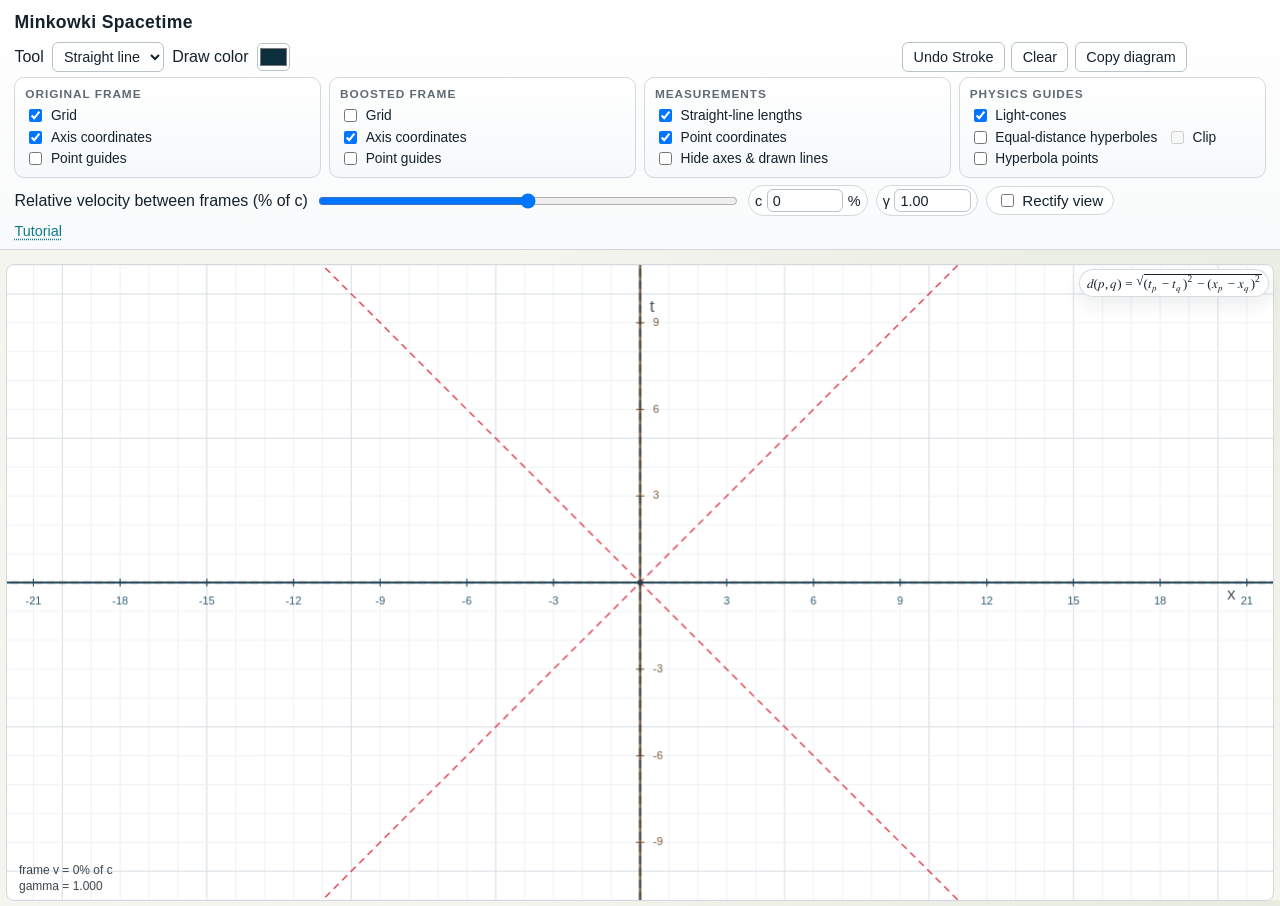
==== Minkowski/index.html @ 8d0234dc "update" ====
<!doctype html>
<html lang="en">
<head>
  <meta charset="UTF-8" />
  <meta name="viewport" content="width=device-width, initial-scale=1.0" />
  <title>Minkowki Spacetime</title>
  <link rel="stylesheet" href="styles.css" />
</head>
<body>
  <div class="app">
    <header class="controls">
      <h1>Minkowki Spacetime</h1>
      <div class="row">
        <label for="drawTool">Tool</label>
        <select id="drawTool">
          <option value="point">Point</option>
          <option value="line" selected>Straight line</option>
          <option value="eraser">Eraser</option>
        </select>
        <label for="strokeColor">Draw color</label>
        <input id="strokeColor" type="color" value="#0d2e3c" />
        <div class="actions">
          <button id="undo" type="button">Undo Stroke</button>
          <button id="clear" type="button">Clear</button>
          <button id="copyDiagram" type="button">Copy diagram</button>
          <span id="copyDiagramStatus" class="action-status" aria-live="polite"></span>
        </div>
      </div>
      <div class="toggle-groups">
        <section class="toggle-panel">
          <h2 class="panel-title">Original Frame</h2>
          <label class="check">
            <input id="showReferenceGrid" type="checkbox" checked />
            Grid
          </label>
          <label class="check">
            <input id="showReferenceAxisCoordinates" type="checkbox" checked />
            Axis coordinates
          </label>
          <label class="check">
            <input id="showReferencePointGuides" type="checkbox" />
            Point guides
          </label>
        </section>
        <section class="toggle-panel">
          <h2 class="panel-title">Boosted Frame</h2>
          <label class="check">
            <input id="showBoostedGrid" type="checkbox" />
            Grid
          </label>
          <label class="check">
            <input id="showAxisCoordinates" type="checkbox" checked />
            Axis coordinates
          </label>
          <label class="check">
            <input id="showBoostedPointGuides" type="checkbox" />
            Point guides
          </label>
        </section>
        <section class="toggle-panel">
          <h2 class="panel-title">Measurements</h2>
          <label class="check">
            <input id="showLineLengths" type="checkbox" checked />
            Straight-line lengths
          </label>
          <label class="check">
            <input id="showPointCoordinates" type="checkbox" checked />
            Point coordinates
          </label>
          <label class="check">
            <input id="hideAxesAndLines" type="checkbox" />
            Hide axes &amp; drawn lines
          </label>
        </section>
        <section class="toggle-panel">
          <h2 class="panel-title">Physics Guides</h2>
          <label class="check">
            <input id="showLightCones" type="checkbox" checked />
            Light-cones
          </label>
          <div class="inline-check-row">
            <label class="check">
              <input id="showHyperboles" type="checkbox" />
              Equal-distance hyperboles
            </label>
            <label id="hyperbolaClipLabel" class="check" hidden>
              <input id="clipToHyperbolae" type="checkbox" />
              Clip
            </label>
          </div>
          <label class="check">
            <input id="showHyperbolaPoints" type="checkbox" />
            Hyperbola points
          </label>
        </section>
      </div>
      <div class="row">
        <label for="beta">Relative velocity between frames (% of c)</label>
        <input id="beta" type="range" min="-0.99" max="0.99" step="0.01" value="0" />
        <label class="inline-number" for="betaValue">
          <span>c</span>
          <input id="betaValue" type="number" min="-99" max="99" step="1" value="0" />
          <span>%</span>
        </label>
        <label class="inline-number" for="gammaValue">
          <span>γ</span>
          <input id="gammaValue" type="number" min="1" step="0.01" value="1.00" />
        </label>
        <label class="check slider-toggle" for="rectifyView">
          <input id="rectifyView" type="checkbox" />
          Rectify view
        </label>
      </div>
      <div id="rectifyRow" class="row" hidden>
        <label for="rectifyAmount">Rectification</label>
        <input id="rectifyAmount" type="range" min="0" max="1" step="0.01" value="0" />
        <span id="rectifyValue">0%</span>
      </div>
      <div class="tutorial-popover">
        <button
          id="tutorialTrigger"
          type="button"
          class="tutorial-trigger"
          aria-describedby="tutorialPanel"
          aria-expanded="false"
        >
          Tutorial
        </button>
        <p id="tutorialPanel" class="hint tutorial-panel" role="note" hidden>
          Use Point to drop an event marker. Use Straight line by click-dragging.
          Use Eraser to remove shapes by click or drag.
          Hold Option while placing points or drawing lines to bypass grid snapping.
          Use Shift+drag to reposition existing geometry.
          Rectify view slides the page rendering from reference-orthogonal to boosted-orthogonal without changing the relative velocity.
          With Equal-distance hyperboles on, Clip snaps line endpoints to the nearest displayed hyperbola.
          Hyperbola points mark sample events on the equal-distance curves and light cones.
          Hide axes &amp; drawn lines temporarily clears the frame axes and user-drawn line segments without deleting them.
        </p>
      </div>
    </header>
    <main class="canvas-wrap">
      <canvas id="diagram"></canvas>
      <div class="formula-badge" aria-label="Minkowski interval reminder">
        <math xmlns="http://www.w3.org/1998/Math/MathML" display="inline" aria-label="d of p comma q equals the square root of t sub p minus t sub q squared minus x sub p minus x sub q squared">
          <mi>d</mi>
          <mo stretchy="false">(</mo>
          <mi>p</mi>
          <mo>,</mo>
          <mi>q</mi>
          <mo stretchy="false">)</mo>
          <mo>=</mo>
          <msqrt>
            <mrow>
              <msup>
                <mrow>
                  <mo>(</mo>
                  <msub>
                    <mi>t</mi>
                    <mi>p</mi>
                  </msub>
                  <mo>&#x2212;</mo>
                  <msub>
                    <mi>t</mi>
                    <mi>q</mi>
                  </msub>
                  <mo>)</mo>
                </mrow>
                <mn>2</mn>
              </msup>
              <mo>&#x2212;</mo>
              <msup>
                <mrow>
                  <mo>(</mo>
                  <msub>
                    <mi>x</mi>
                    <mi>p</mi>
                  </msub>
                  <mo>&#x2212;</mo>
                  <msub>
                    <mi>x</mi>
                    <mi>q</mi>
                  </msub>
                  <mo>)</mo>
                </mrow>
                <mn>2</mn>
              </msup>
            </mrow>
          </msqrt>
        </math>
      </div>
    </main>
  </div>
  <script src="app.js"></script>
</body>
</html>
---- Minkowski/styles.css ----
:root {
  --bg: #f4f5ef;
  --panel: #ffffff;
  --ink: #14222d;
  --muted: #5f6b74;
  --line: #d2d8dd;
  --accent: #0d7a8d;
}

* {
  box-sizing: border-box;
}

html, body {
  margin: 0;
  height: 100%;
}

body {
  font-family: "IBM Plex Sans", "Segoe UI", Tahoma, sans-serif;
  background: radial-gradient(circle at top right, #e7ebe0, var(--bg) 55%);
  color: var(--ink);
}

.app {
  display: flex;
  flex-direction: column;
  min-height: 100%;
  gap: 0.5rem;
}

.controls {
  padding: 0.72rem 0.9rem 0.1rem;
  background: linear-gradient(180deg, #ffffff, #f9fafb);
  border-bottom: 1px solid var(--line);
}

.controls h1 {
  margin: 0 0 0.6rem;
  font-size: 1.1rem;
  letter-spacing: 0.02em;
}

.row {
  display: flex;
  align-items: center;
  flex-wrap: wrap;
  gap: 0.5rem;
  margin-bottom: 0.35rem;
}

.row[hidden] {
  display: none !important;
}

.actions {
  display: flex;
  align-items: center;
  gap: 0.4rem;
  margin-left: auto;
  flex-wrap: wrap;
}

.action-status {
  min-width: 4.5rem;
  color: var(--muted);
  font-size: 0.82rem;
}

.action-status.error {
  color: #b33b42;
}

input[type="range"] {
  width: min(420px, 72vw);
}

input[type="color"] {
  width: 2.1rem;
  height: 1.8rem;
  padding: 0;
  border: 1px solid #b8c2c9;
  border-radius: 5px;
  background: #ffffff;
  cursor: pointer;
}

select {
  border: 1px solid #b8c2c9;
  border-radius: 6px;
  background: #ffffff;
  color: var(--ink);
  font-size: 0.9rem;
  padding: 0.3rem 0.45rem;
}

.check {
  display: inline-flex;
  align-items: center;
  gap: 0.35rem;
  font-size: 0.95rem;
}

.slider-toggle {
  padding: 0.24rem 0.58rem;
  border: 1px solid var(--line);
  border-radius: 999px;
  background: rgba(255, 255, 255, 0.9);
}

.inline-number {
  display: inline-flex;
  align-items: center;
  gap: 0.28rem;
  padding: 0.18rem 0.38rem;
  border: 1px solid var(--line);
  border-radius: 999px;
  background: rgba(255, 255, 255, 0.9);
  font-size: 0.9rem;
}

.inline-number input {
  width: 4.8rem;
  border: 1px solid #b8c2c9;
  border-radius: 6px;
  background: #ffffff;
  color: var(--ink);
  font: inherit;
  padding: 0.18rem 0.32rem;
}

.toggle-groups {
  display: grid;
  grid-template-columns: repeat(auto-fit, minmax(210px, 1fr));
  gap: 0.5rem;
  margin-bottom: 0.4rem;
}

.toggle-panel {
  padding: 0.52rem 0.62rem 0.56rem;
  border: 1px solid var(--line);
  border-radius: 10px;
  background: linear-gradient(180deg, rgba(255, 255, 255, 0.96), rgba(245, 248, 250, 0.92));
  box-shadow: 0 1px 0 rgba(20, 34, 45, 0.02);
}

.panel-title {
  margin: 0 0 0.32rem;
  font-size: 0.74rem;
  letter-spacing: 0.08em;
  text-transform: uppercase;
  color: var(--muted);
}

.toggle-panel .check {
  display: flex;
  margin-bottom: 0.18rem;
  font-size: 0.86rem;
}

.toggle-panel .check:last-of-type {
  margin-bottom: 0;
}

.inline-check-row {
  display: flex;
  align-items: center;
  gap: 0.6rem;
  margin-bottom: 0.18rem;
  flex-wrap: nowrap;
}

.inline-check-row .check {
  margin-bottom: 0;
  flex: 0 0 auto;
}

button {
  border: 1px solid #b8c2c9;
  background: white;
  color: var(--ink);
  border-radius: 6px;
  padding: 0.35rem 0.65rem;
  font-size: 0.9rem;
  cursor: pointer;
}

button:hover {
  background: #f2f6f8;
}

.hint {
  margin: 0 0 0.5rem;
  color: var(--muted);
  font-size: 0.9rem;
}

.tutorial-popover {
  position: relative;
  display: inline-flex;
  align-items: flex-start;
  margin-bottom: 0.5rem;
}

.tutorial-trigger {
  border: none;
  background: none;
  color: var(--accent);
  padding: 0;
  font: inherit;
  font-size: 0.9rem;
  text-decoration: underline dotted;
  text-underline-offset: 0.16rem;
}

.tutorial-trigger:hover {
  background: none;
  color: #085f6f;
}

.tutorial-trigger:focus-visible {
  outline: 2px solid rgba(13, 122, 141, 0.3);
  outline-offset: 2px;
  border-radius: 4px;
}

.tutorial-panel {
  position: absolute;
  top: calc(100% + 0.35rem);
  left: 0;
  width: min(42rem, calc(100vw - 2rem));
  margin: 0;
  padding: 0.65rem 0.75rem;
  border: 1px solid var(--line);
  border-radius: 10px;
  background: rgba(255, 255, 255, 0.97);
  box-shadow: 0 12px 24px rgba(20, 34, 45, 0.12);
  line-height: 1.45;
  opacity: 0;
  visibility: hidden;
  transform: translateY(-4px);
  transition: opacity 120ms ease, transform 120ms ease, visibility 120ms ease;
  pointer-events: none;
  z-index: 4;
}

.tutorial-panel[hidden] {
  display: none !important;
}

.tutorial-popover.is-open .tutorial-panel {
  opacity: 1;
  visibility: visible;
  transform: translateY(0);
  pointer-events: auto;
}

@media (max-width: 720px) {
  .actions {
    width: 100%;
    margin-left: 0;
  }
}

.canvas-wrap {
  flex: 1;
  min-height: 420px;
  padding: 0.4rem;
  position: relative;
}

#diagram {
  width: 100%;
  height: 100%;
  display: block;
  border: 1px solid var(--line);
  border-radius: 8px;
  background: white;
  touch-action: none;
}

.formula-badge {
  position: absolute;
  top: 0.7rem;
  right: 0.7rem;
  display: inline-flex;
  align-items: center;
  padding: 0.2rem 0.38rem;
  border: 1px solid rgba(210, 216, 221, 0.9);
  border-radius: 999px;
  background: rgba(255, 255, 255, 0.9);
  box-shadow: 0 8px 18px rgba(20, 34, 45, 0.08);
  color: var(--ink);
  font-size: 0.64rem;
  line-height: 1;
  pointer-events: none;
  backdrop-filter: blur(4px);
  z-index: 2;
}

.formula-badge math {
  font-size: 0.82rem;
  line-height: 1;
}

.formula-badge math mi,
.formula-badge math mn,
.formula-badge math mo {
  color: var(--ink);
}
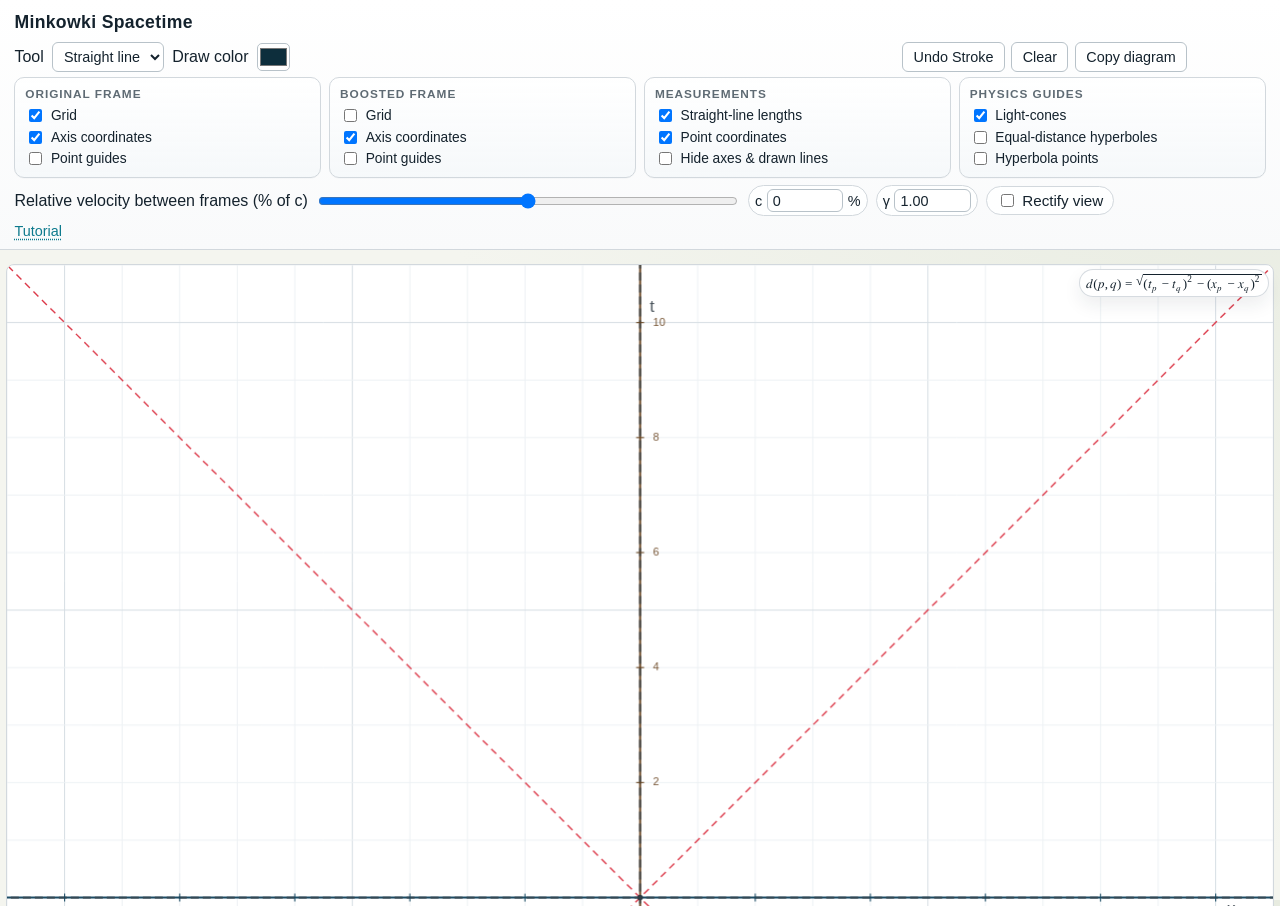
==== commit 71a96a30: "update" ====
--- a/Minkowski/index.html
+++ b/Minkowski/index.html
@@ -83,7 +83,7 @@
               <input id="showHyperboles" type="checkbox" />
               Equal-distance hyperboles
             </label>
-            <label id="hyperbolaClipLabel" class="check" hidden>
+            <label id="hyperbolaClipLabel" class="check clip-toggle is-hidden" aria-hidden="true">
               <input id="clipToHyperbolae" type="checkbox" />
               Clip
             </label>
--- a/Minkowski/styles.css
+++ b/Minkowski/styles.css
@@ -173,6 +173,13 @@
 .inline-check-row .check {
   margin-bottom: 0;
   flex: 0 0 auto;
+  display: inline-flex !important;
+  width: auto !important;
+  white-space: nowrap;
+}
+
+.clip-toggle.is-hidden {
+  display: none !important;
 }
 
 button {
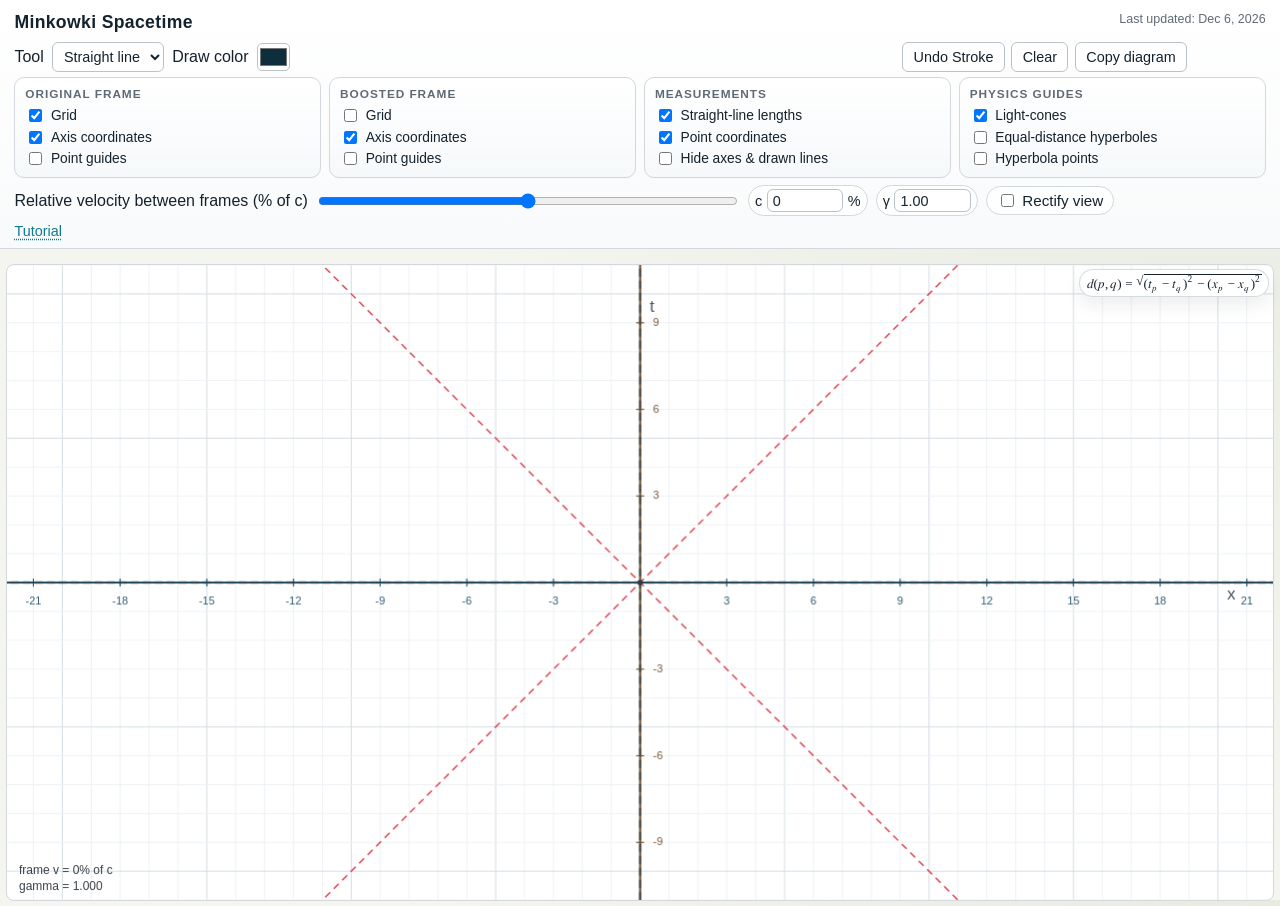
==== commit 44c4fab1: "update" ====
--- a/Minkowski/index.html
+++ b/Minkowski/index.html
@@ -10,6 +10,7 @@
   <div class="app">
     <header class="controls">
       <h1>Minkowki Spacetime</h1>
+      <div id="lastUpdated" class="last-updated" aria-live="polite"></div>
       <div class="row">
         <label for="drawTool">Tool</label>
         <select id="drawTool">
@@ -121,6 +122,7 @@
           id="tutorialTrigger"
           type="button"
           class="tutorial-trigger"
+          aria-controls="tutorialPanel"
           aria-describedby="tutorialPanel"
           aria-expanded="false"
         >
--- a/Minkowski/styles.css
+++ b/Minkowski/styles.css
@@ -30,6 +30,7 @@
 }
 
 .controls {
+  position: relative;
   padding: 0.72rem 0.9rem 0.1rem;
   background: linear-gradient(180deg, #ffffff, #f9fafb);
   border-bottom: 1px solid var(--line);
@@ -39,6 +40,17 @@
   margin: 0 0 0.6rem;
   font-size: 1.1rem;
   letter-spacing: 0.02em;
+}
+
+.last-updated {
+  position: absolute;
+  top: 0.76rem;
+  right: 0.9rem;
+  color: var(--muted);
+  font-size: 0.78rem;
+  line-height: 1.2;
+  text-align: right;
+  pointer-events: none;
 }
 
 .row {
@@ -204,12 +216,18 @@
 
 .tutorial-popover {
   position: relative;
-  display: inline-flex;
+  display: inline-flex !important;
   align-items: flex-start;
-  margin-bottom: 0.5rem;
+  margin-bottom: 0.15rem;
+  padding-bottom: 0.35rem;
+  z-index: 5;
+  pointer-events: auto !important;
 }
 
 .tutorial-trigger {
+  display: inline-block !important;
+  position: relative;
+  z-index: 6;
   border: none;
   background: none;
   color: var(--accent);
@@ -218,6 +236,10 @@
   font-size: 0.9rem;
   text-decoration: underline dotted;
   text-underline-offset: 0.16rem;
+  appearance: none;
+  -webkit-appearance: none;
+  pointer-events: auto !important;
+  user-select: none;
 }
 
 .tutorial-trigger:hover {
@@ -233,7 +255,7 @@
 
 .tutorial-panel {
   position: absolute;
-  top: calc(100% + 0.35rem);
+  top: 100%;
   left: 0;
   width: min(42rem, calc(100vw - 2rem));
   margin: 0;
@@ -248,7 +270,7 @@
   transform: translateY(-4px);
   transition: opacity 120ms ease, transform 120ms ease, visibility 120ms ease;
   pointer-events: none;
-  z-index: 4;
+  z-index: 7;
 }
 
 .tutorial-panel[hidden] {
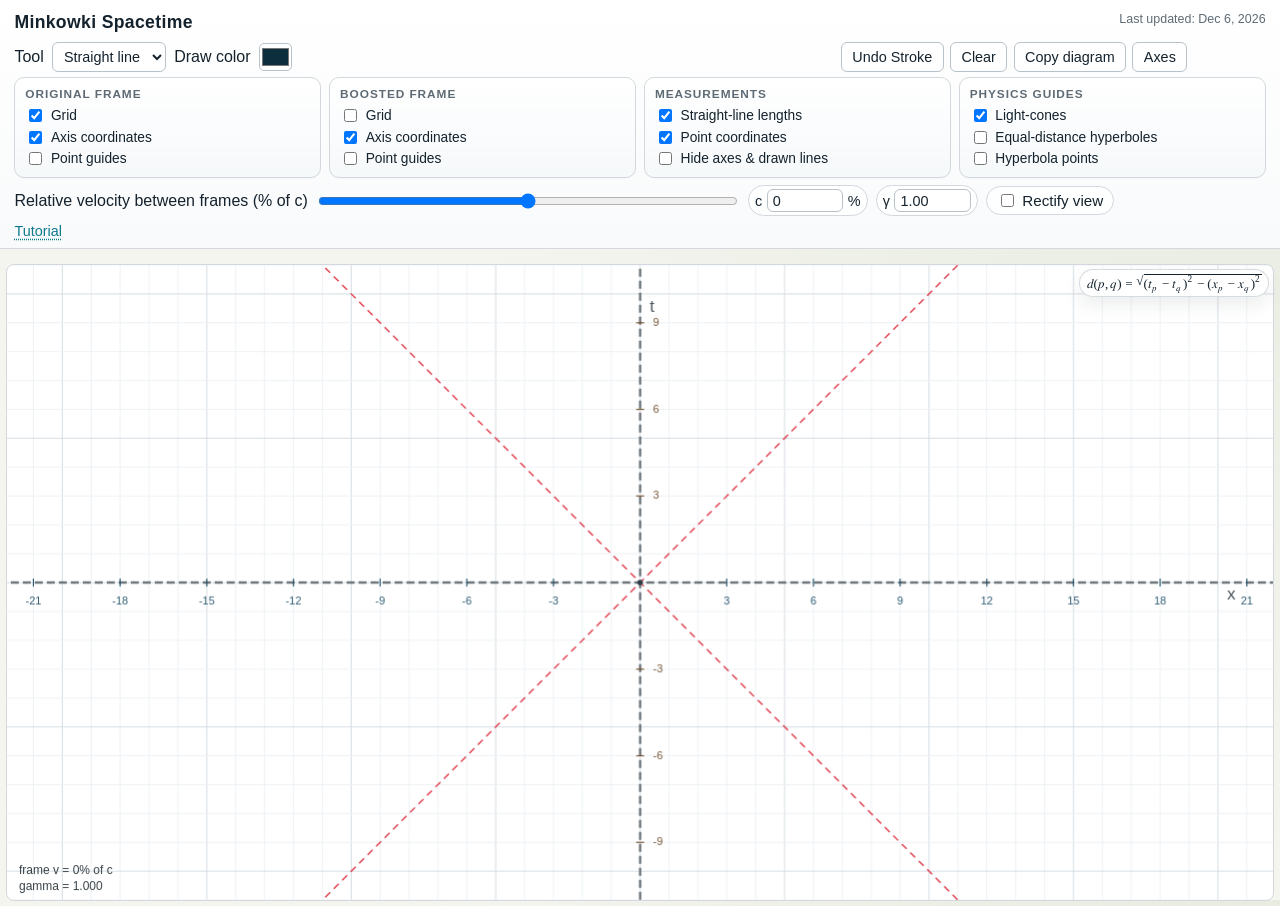
==== commit 9b27f2b3: "update" ====
--- a/Minkowski/index.html
+++ b/Minkowski/index.html
@@ -16,6 +16,7 @@
         <select id="drawTool">
           <option value="point">Point</option>
           <option value="line" selected>Straight line</option>
+          <option value="move">Move object</option>
           <option value="eraser">Eraser</option>
         </select>
         <label for="strokeColor">Draw color</label>
@@ -24,8 +25,54 @@
           <button id="undo" type="button">Undo Stroke</button>
           <button id="clear" type="button">Clear</button>
           <button id="copyDiagram" type="button">Copy diagram</button>
+          <button id="axisVisibilityButton" type="button" aria-expanded="false">Axes</button>
           <span id="copyDiagramStatus" class="action-status" aria-live="polite"></span>
         </div>
+      </div>
+      <div id="copyDiagramPopover" class="copy-diagram-popover" hidden>
+        <span class="copy-diagram-title">Crop for copied diagram</span>
+        <label class="copy-range-field" for="copyXMin">
+          <span>x min</span>
+          <input id="copyXMin" type="number" step="0.1" />
+        </label>
+        <label class="copy-range-field" for="copyXMax">
+          <span>x max</span>
+          <input id="copyXMax" type="number" step="0.1" />
+        </label>
+        <label class="copy-range-field" for="copyTMin">
+          <span>t min</span>
+          <input id="copyTMin" type="number" step="0.1" />
+        </label>
+        <label class="copy-range-field" for="copyTMax">
+          <span>t max</span>
+          <input id="copyTMax" type="number" step="0.1" />
+        </label>
+        <div class="copy-diagram-actions">
+          <button id="confirmCopyDiagram" type="button">Copy to clipboard</button>
+          <button id="cancelCopyDiagram" type="button">Cancel</button>
+        </div>
+      </div>
+      <div id="axisVisibilityPopover" class="copy-diagram-popover axis-visibility-popover" hidden>
+        <span class="copy-diagram-title">Axis visibility</span>
+        <label class="check" for="axisHideLineMode">
+          <input id="axisHideLineMode" type="checkbox" />
+          Click axes to hide
+        </label>
+        <label class="check" for="axisHideLabelMode">
+          <input id="axisHideLabelMode" type="checkbox" />
+          Click labels to hide
+        </label>
+        <label class="copy-range-field axis-grid-filter" for="gridParallelAxis">
+          <span>Grid lines parallel to</span>
+          <select id="gridParallelAxis">
+            <option value="all">All visible axes</option>
+            <option value="referenceX">x</option>
+            <option value="referenceT">t</option>
+            <option value="boostedX">x'</option>
+            <option value="boostedT">t'</option>
+          </select>
+        </label>
+        <button id="resetAxisVisibility" type="button">Show all</button>
       </div>
       <div class="toggle-groups">
         <section class="toggle-panel">
@@ -89,6 +136,15 @@
               Clip
             </label>
           </div>
+          <label
+            id="hyperbolaSpacingLabel"
+            class="copy-range-field hyperbola-spacing is-hidden"
+            for="hyperbolaSpacing"
+            aria-hidden="true"
+          >
+            <span>Spacing</span>
+            <input id="hyperbolaSpacing" type="number" min="1" max="21" step="1" value="2" />
+          </label>
           <label class="check">
             <input id="showHyperbolaPoints" type="checkbox" />
             Hyperbola points
@@ -130,11 +186,14 @@
         </button>
         <p id="tutorialPanel" class="hint tutorial-panel" role="note" hidden>
           Use Point to drop an event marker. Use Straight line by click-dragging.
+          Use Move object to grab existing geometry and drag it elsewhere.
           Use Eraser to remove shapes by click or drag.
+          Use Axes to temporarily hide individual axis lines or labels by clicking on them, or to show only grid lines parallel to one chosen axis.
           Hold Option while placing points or drawing lines to bypass grid snapping.
-          Use Shift+drag to reposition existing geometry.
+          Shift+drag still repositions existing geometry as a shortcut.
           Rectify view slides the page rendering from reference-orthogonal to boosted-orthogonal without changing the relative velocity.
           With Equal-distance hyperboles on, Clip snaps line endpoints to the nearest displayed hyperbola.
+          Use the hyperbola spacing box to choose how densely those equal-distance curves are drawn.
           Hyperbola points mark sample events on the equal-distance curves and light cones.
           Hide axes &amp; drawn lines temporarily clears the frame axes and user-drawn line segments without deleting them.
         </p>
--- a/Minkowski/styles.css
+++ b/Minkowski/styles.css
@@ -83,6 +83,77 @@
   color: #b33b42;
 }
 
+.copy-diagram-popover {
+  display: flex;
+  align-items: end;
+  flex-wrap: wrap;
+  gap: 0.5rem 0.7rem;
+  margin: -0.05rem 0 0.45rem;
+  padding: 0.55rem 0.65rem;
+  border: 1px solid var(--line);
+  border-radius: 10px;
+  background: rgba(255, 255, 255, 0.94);
+  box-shadow: 0 8px 18px rgba(20, 34, 45, 0.06);
+}
+
+.copy-diagram-popover[hidden] {
+  display: none !important;
+}
+
+.copy-diagram-title {
+  color: var(--muted);
+  font-size: 0.8rem;
+  letter-spacing: 0.04em;
+  text-transform: uppercase;
+  margin-right: 0.2rem;
+}
+
+.copy-range-field {
+  display: inline-flex;
+  align-items: center;
+  gap: 0.35rem;
+  font-size: 0.86rem;
+  white-space: nowrap;
+}
+
+.copy-range-field input {
+  width: 5.3rem;
+  border: 1px solid #b8c2c9;
+  border-radius: 6px;
+  background: #ffffff;
+  color: var(--ink);
+  font: inherit;
+  padding: 0.22rem 0.34rem;
+}
+
+.copy-diagram-actions {
+  display: inline-flex;
+  align-items: center;
+  gap: 0.45rem;
+  margin-left: auto;
+}
+
+.axis-visibility-popover {
+  gap: 0.5rem 0.9rem;
+}
+
+.axis-visibility-popover .check {
+  display: inline-flex;
+  width: auto;
+  margin-bottom: 0;
+  white-space: nowrap;
+}
+
+.axis-visibility-popover .axis-grid-filter {
+  display: inline-flex;
+  width: auto;
+  white-space: nowrap;
+}
+
+.axis-visibility-popover .axis-grid-filter select {
+  min-width: 8.8rem;
+}
+
 input[type="range"] {
   width: min(420px, 72vw);
 }
@@ -191,6 +262,18 @@
 }
 
 .clip-toggle.is-hidden {
+  display: none !important;
+}
+
+.hyperbola-spacing {
+  margin-bottom: 0.18rem;
+}
+
+.hyperbola-spacing input {
+  width: 4.1rem;
+}
+
+.hyperbola-spacing.is-hidden {
   display: none !important;
 }
 
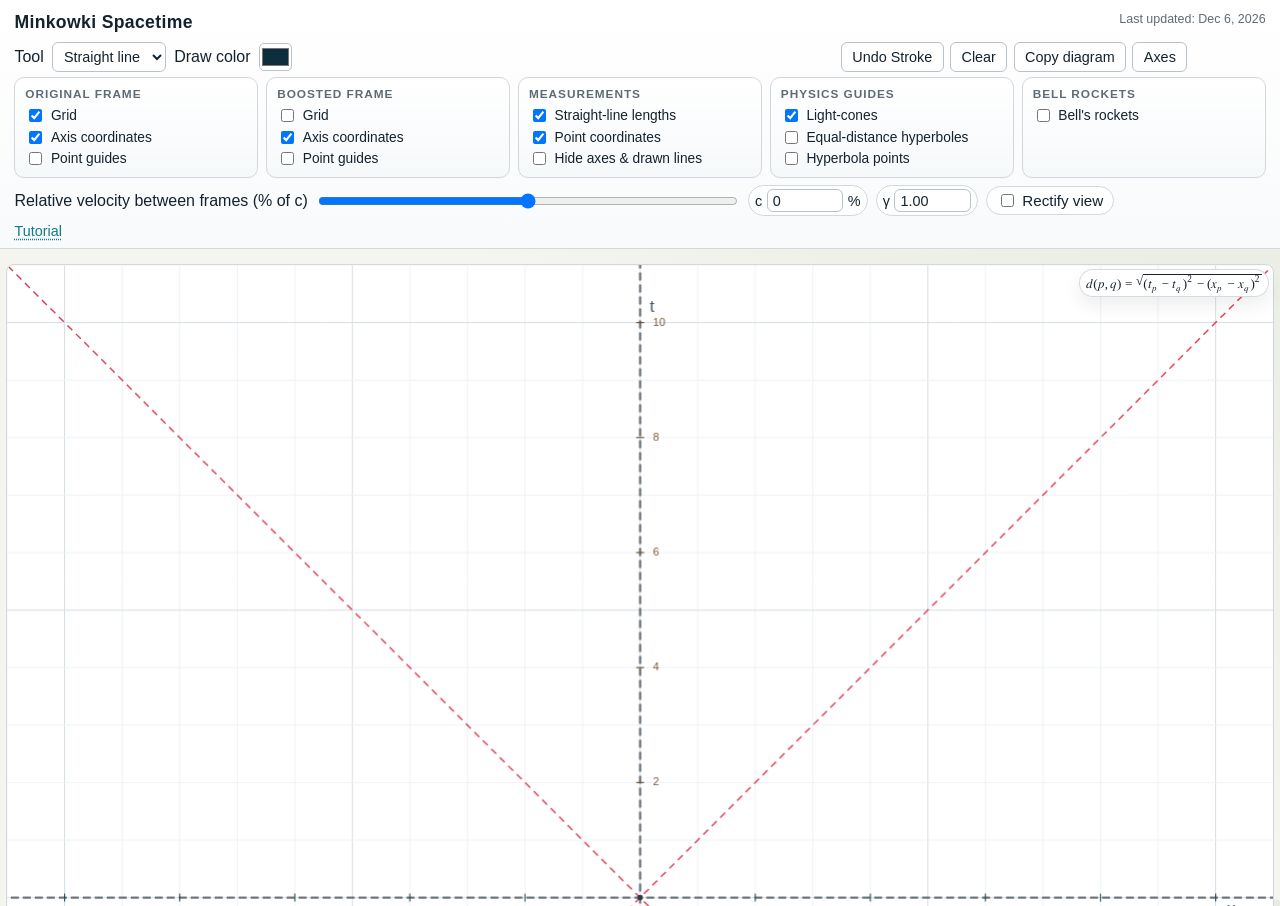
==== commit 85f8a6b3: "rocket" ====
--- a/Minkowski/index.html
+++ b/Minkowski/index.html
@@ -25,7 +25,14 @@
           <button id="undo" type="button">Undo Stroke</button>
           <button id="clear" type="button">Clear</button>
           <button id="copyDiagram" type="button">Copy diagram</button>
-          <button id="axisVisibilityButton" type="button" aria-expanded="false">Axes</button>
+          <button
+            id="axisVisibilityButton"
+            type="button"
+            aria-controls="axisVisibilityPopover"
+            aria-expanded="false"
+          >
+            Axes
+          </button>
           <span id="copyDiagramStatus" class="action-status" aria-live="polite"></span>
         </div>
       </div>
@@ -149,6 +156,44 @@
             <input id="showHyperbolaPoints" type="checkbox" />
             Hyperbola points
           </label>
+        </section>
+        <section class="toggle-panel">
+          <h2 class="panel-title">Bell Rockets</h2>
+          <label class="check">
+            <input id="showBellScenario" type="checkbox" />
+            Bell's rockets
+          </label>
+          <div id="bellScenarioControls" class="bell-controls" hidden>
+            <label class="copy-range-field bell-field" for="bellSeparation">
+              <span>Separation L</span>
+              <input id="bellSeparation" type="number" min="0.5" max="12" step="0.1" value="4.0" />
+            </label>
+            <label class="copy-range-field bell-field" for="bellAcceleration">
+              <span>Proper accel a</span>
+              <input id="bellAcceleration" type="number" min="0.05" max="0.8" step="0.01" value="0.22" />
+            </label>
+            <label class="copy-range-field bell-field" for="bellProbeRocket">
+              <span>Probe rocket</span>
+              <select id="bellProbeRocket">
+                <option value="front">Front</option>
+                <option value="rear">Rear</option>
+              </select>
+            </label>
+            <div class="bell-probe-row">
+              <label class="copy-range-field bell-field bell-probe-range" for="bellProbeTime">
+                <span>Probe lab time</span>
+                <input id="bellProbeTime" type="range" min="0" max="10" step="0.05" value="6" />
+              </label>
+              <label class="copy-range-field bell-field bell-probe-value" for="bellProbeTimeValue">
+                <span>t</span>
+                <input id="bellProbeTimeValue" type="number" min="0" max="10" step="0.05" value="6.00" />
+              </label>
+            </div>
+            <label class="check bell-lock-frame">
+              <input id="bellFollowProbeFrame" type="checkbox" />
+              Lock boosted frame to probe
+            </label>
+          </div>
         </section>
       </div>
       <div class="row">
@@ -195,6 +240,7 @@
           With Equal-distance hyperboles on, Clip snaps line endpoints to the nearest displayed hyperbola.
           Use the hyperbola spacing box to choose how densely those equal-distance curves are drawn.
           Hyperbola points mark sample events on the equal-distance curves and light cones.
+          Bell's rockets adds the standard equal-lab-separation acceleration case with a draggable probe event, its local simultaneity slice, and an optional lock that matches the boosted frame to that probe velocity.
           Hide axes &amp; drawn lines temporarily clears the frame axes and user-drawn line segments without deleting them.
         </p>
       </div>
--- a/Minkowski/styles.css
+++ b/Minkowski/styles.css
@@ -134,6 +134,9 @@
 }
 
 .axis-visibility-popover {
+  position: relative;
+  z-index: 6;
+  pointer-events: auto !important;
   gap: 0.5rem 0.9rem;
 }
 
@@ -266,15 +269,79 @@
 }
 
 .hyperbola-spacing {
+  display: inline-flex !important;
+  align-items: center;
+  gap: 0.35rem;
+  width: auto !important;
   margin-bottom: 0.18rem;
+  font-size: 0.8rem !important;
+  white-space: nowrap;
 }
 
 .hyperbola-spacing input {
-  width: 4.1rem;
+  width: 3.4rem;
+  padding: 0.14rem 0.24rem;
+  font-size: 0.8rem;
 }
 
 .hyperbola-spacing.is-hidden {
   display: none !important;
+}
+
+.bell-controls[hidden] {
+  display: none !important;
+}
+
+.bell-controls {
+  display: grid;
+  gap: 0.28rem;
+  margin-top: 0.12rem;
+}
+
+.toggle-panel .bell-field {
+  display: flex;
+  justify-content: space-between;
+  align-items: center;
+  width: 100%;
+  font-size: 0.8rem;
+  white-space: nowrap;
+}
+
+.toggle-panel .bell-field input[type="number"],
+.toggle-panel .bell-field select {
+  width: 4.9rem;
+  padding: 0.16rem 0.26rem;
+  font-size: 0.8rem;
+}
+
+.bell-probe-row {
+  display: grid;
+  gap: 0.26rem;
+}
+
+.toggle-panel .bell-probe-range {
+  display: grid;
+  grid-template-columns: auto 1fr;
+  align-items: center;
+  gap: 0.45rem;
+}
+
+.toggle-panel .bell-probe-range input[type="range"] {
+  width: 100%;
+  min-width: 0;
+}
+
+.toggle-panel .bell-probe-value {
+  justify-content: flex-end;
+}
+
+.toggle-panel .bell-probe-value input[type="number"] {
+  width: 4.4rem;
+}
+
+.toggle-panel .bell-lock-frame {
+  margin-top: 0.05rem;
+  margin-bottom: 0;
 }
 
 button {
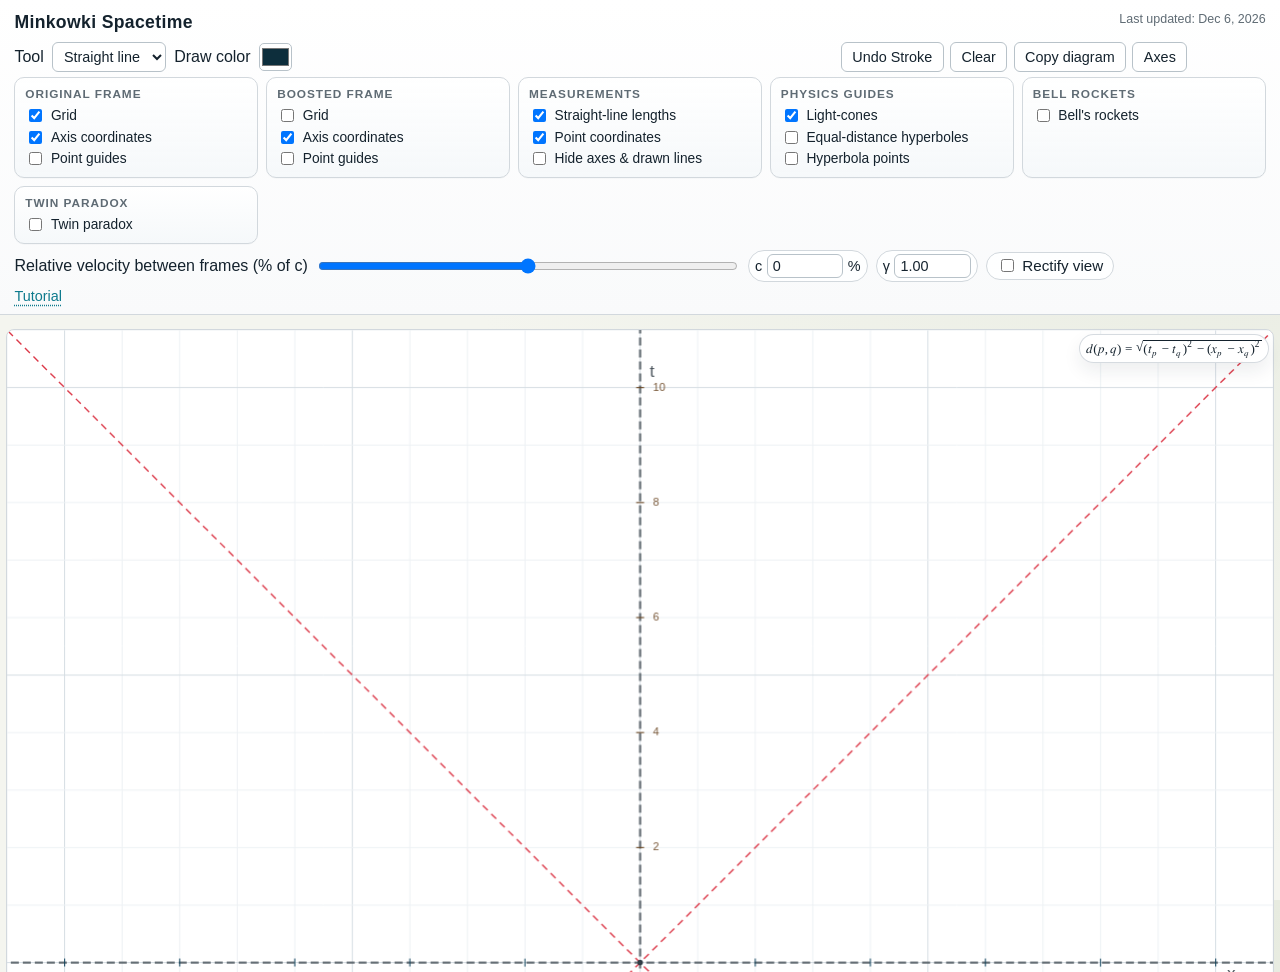
==== commit c133e03b: "update" ====
--- a/Minkowski/index.html
+++ b/Minkowski/index.html
@@ -170,7 +170,7 @@
             </label>
             <label class="copy-range-field bell-field" for="bellAcceleration">
               <span>Proper accel a</span>
-              <input id="bellAcceleration" type="number" min="0.05" max="0.8" step="0.01" value="0.22" />
+              <input id="bellAcceleration" type="number" min="0.05" max="0.8" step="0.01" value="0.05" />
             </label>
             <label class="copy-range-field bell-field" for="bellProbeRocket">
               <span>Probe rocket</span>
@@ -192,6 +192,49 @@
             <label class="check bell-lock-frame">
               <input id="bellFollowProbeFrame" type="checkbox" />
               Lock boosted frame to probe
+            </label>
+            <label class="check bell-lock-frame">
+              <input id="bellPinProbeX" type="checkbox" />
+              Keep probe rocket at launch x
+            </label>
+            <label class="check bell-lock-frame">
+              <input id="bellShowStringLength" type="checkbox" />
+              Show string length (acc. to front ship)
+            </label>
+          </div>
+        </section>
+        <section class="toggle-panel">
+          <h2 class="panel-title">Twin Paradox</h2>
+          <label class="check">
+            <input id="showTwinScenario" type="checkbox" />
+            Twin paradox
+          </label>
+          <div id="twinScenarioControls" class="bell-controls twin-controls" hidden>
+            <label class="copy-range-field bell-field" for="twinTravelSpeed">
+              <span>Travel speed v/c</span>
+              <input id="twinTravelSpeed" type="number" min="0.2" max="0.95" step="0.01" value="0.60" />
+            </label>
+            <label class="copy-range-field bell-field" for="twinHalfTripProperTime">
+              <span>Turnaround τ</span>
+              <input id="twinHalfTripProperTime" type="number" min="1" max="12" step="0.1" value="4.0" />
+            </label>
+            <div class="bell-probe-row">
+              <label class="copy-range-field bell-field bell-probe-range" for="twinProbeProperTime">
+                <span>Traveler proper time</span>
+                <input id="twinProbeProperTime" type="range" min="0" max="8" step="0.02" value="2" />
+              </label>
+              <label class="copy-range-field bell-field bell-probe-value" for="twinProbeProperTimeValue">
+                <span>τ</span>
+                <input id="twinProbeProperTimeValue" type="number" min="0" max="8" step="0.02" value="2.00" />
+              </label>
+            </div>
+            <label class="check bell-lock-frame">
+              <input id="twinFollowProbeFrame" type="checkbox" />
+              Lock boosted frame to traveler
+            </label>
+            <label class="check bell-lock-frame">
+              <input id="twinSmoothTurnaround" type="checkbox" />
+              Slightly smooth turnaround
             </label>
           </div>
         </section>
@@ -240,7 +283,8 @@
           With Equal-distance hyperboles on, Clip snaps line endpoints to the nearest displayed hyperbola.
           Use the hyperbola spacing box to choose how densely those equal-distance curves are drawn.
           Hyperbola points mark sample events on the equal-distance curves and light cones.
-          Bell's rockets adds the standard equal-lab-separation acceleration case with a draggable probe event, its local simultaneity slice, and an optional lock that matches the boosted frame to that probe velocity.
+          Bell's rockets adds the standard equal-lab-separation acceleration case with a draggable probe event, its local simultaneity slice, and optional locks that match the boosted frame to the probe velocity and keep the chosen rocket pinned to its launch x-position.
+          Twin paradox adds a home twin, a traveling twin parametrized by the traveler's proper time, and a local simultaneity slice showing which home-twin age the traveler counts as simultaneous.
           Hide axes &amp; drawn lines temporarily clears the frame axes and user-drawn line segments without deleting them.
         </p>
       </div>
